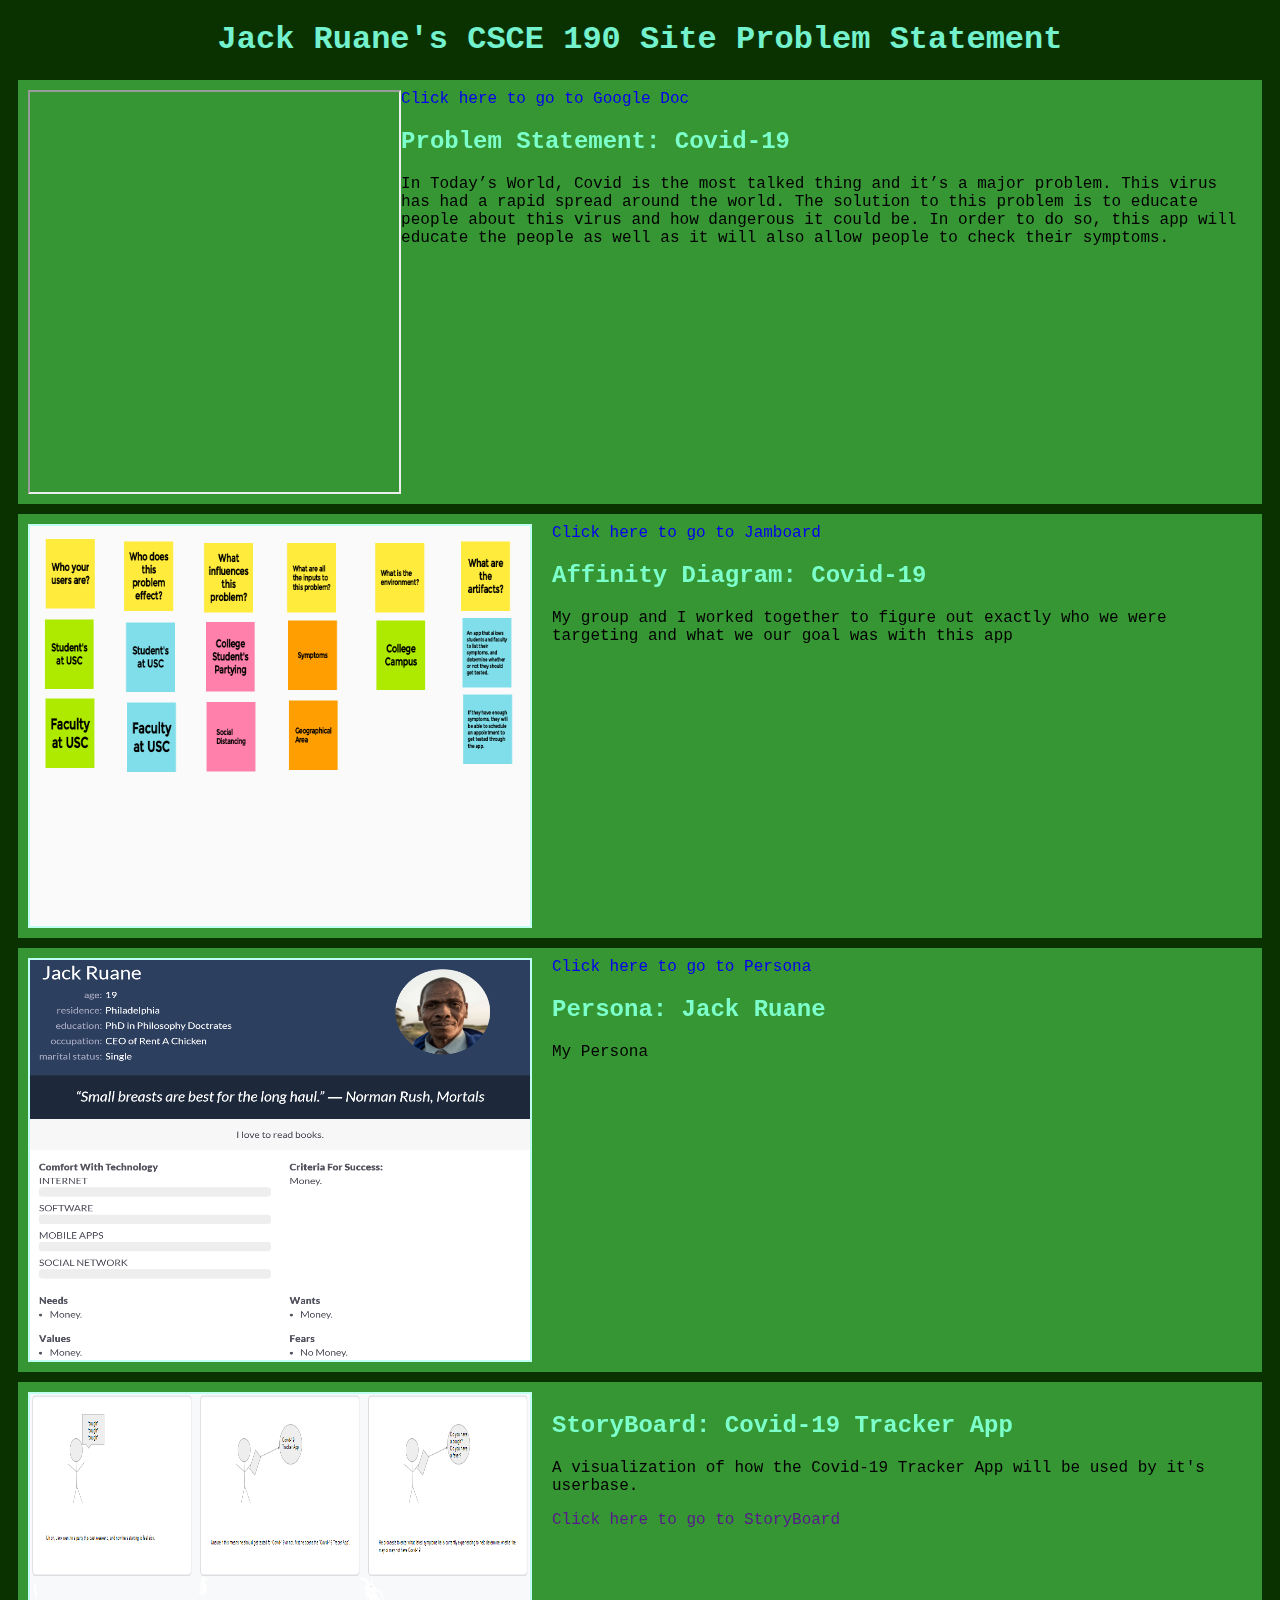
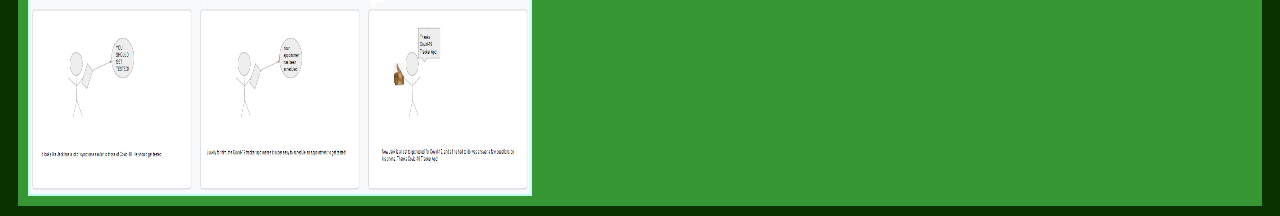
==== index.html @ 800dbe91 "Add files via upload" ====
<!DOCTYPE html>
<html>
    <head>
        <title> CSCE 190: Jack Ruane</title>
        <link rel="stylesheet" href="styles.css">
        <body>
<h1>Jack Ruane's CSCE 190 Site Problem Statement</h1>

<section class="assignment">
<iframe 
src="https://docs.google.com/document/d/e/2PACX-1vQLiTi1AIl8Nca8fkiBLrXq
fr2_PcRKQBKmdDvaX18A7EhHaFo7EGAirFlQp6HzT1hSxLWTpz5vIqr5/pub?
embedded=true" width="115%" height = "400px"> </iframe>
<section class="ass-details">
<a href= "PDF/Covid-19 Tracker App Problem Statement (2).pdf" target="_blank">Click here to go to Google Doc</a>
<h2>Problem Statement: Covid-19</h2>
<p>In Today’s World, Covid is the most talked thing and it’s a major problem. This virus has had a rapid spread around the world. The solution to this problem is to educate people about this virus and how dangerous it could be. In order to do so, this app will educate the people as well as it will also allow people to check their symptoms. </p>
    </section>
</section>

<section class="assignment">
<img src="Images/COVID-19 Tracker - USC 1.png" width="100%" height="400px">
<section class="ass-details">
<a href= "PDF/COVID-19 Tracker - USC.pdf" target="_blank"> Click here to go to Jamboard</a>
<h2>Affinity Diagram: Covid-19</h2>
<p>My group and I worked together to figure out exactly who we were targeting and what we our goal was with this app</p>
    </section>
</section>

<section class="assignment">
<img src ="Images/persona pic.PNG" width = "100%" height ="400px">
<section class="ass-details">
<a href = "PDF/Persona.pdf" target = "_blank"> Click here to go to Persona</a>
<h2>Persona: Jack Ruane</h2>
<P>My Persona</P>
    </section>
</section>
<section class="assignment">
    <img src ="Images/pic 4 storyboard.PNG" width = "100%" height ="400px">
    <section class="ass-details">
    <h2>StoryBoard: Covid-19 Tracker App</h2>
    <P>A visualization of how the Covid-19 Tracker App will be used by it's userbase.</P>
    <a href = "" target = "_blank"> Click here to go to StoryBoard</a>
        </section>
    </section>

        </body>
    </head>
</html>
---- styles.css ----
body{
    background:#0A3200;
    font-family:'Courier New', Courier, monospace;
}

.assignment{
    background:#379634;
    display:flex;
    margin:10px;
    padding:10px;
}

.assignment img{
    width:500px;
    background:#379634;
    border: 2px solid #BFFFF1;
    margin-right: 20px;
}

h1{
    color:#74F2CE;
    text-align:center;
}

h2{
    color:#7CFFCB;

}

a{
text-decoration:none; 
}
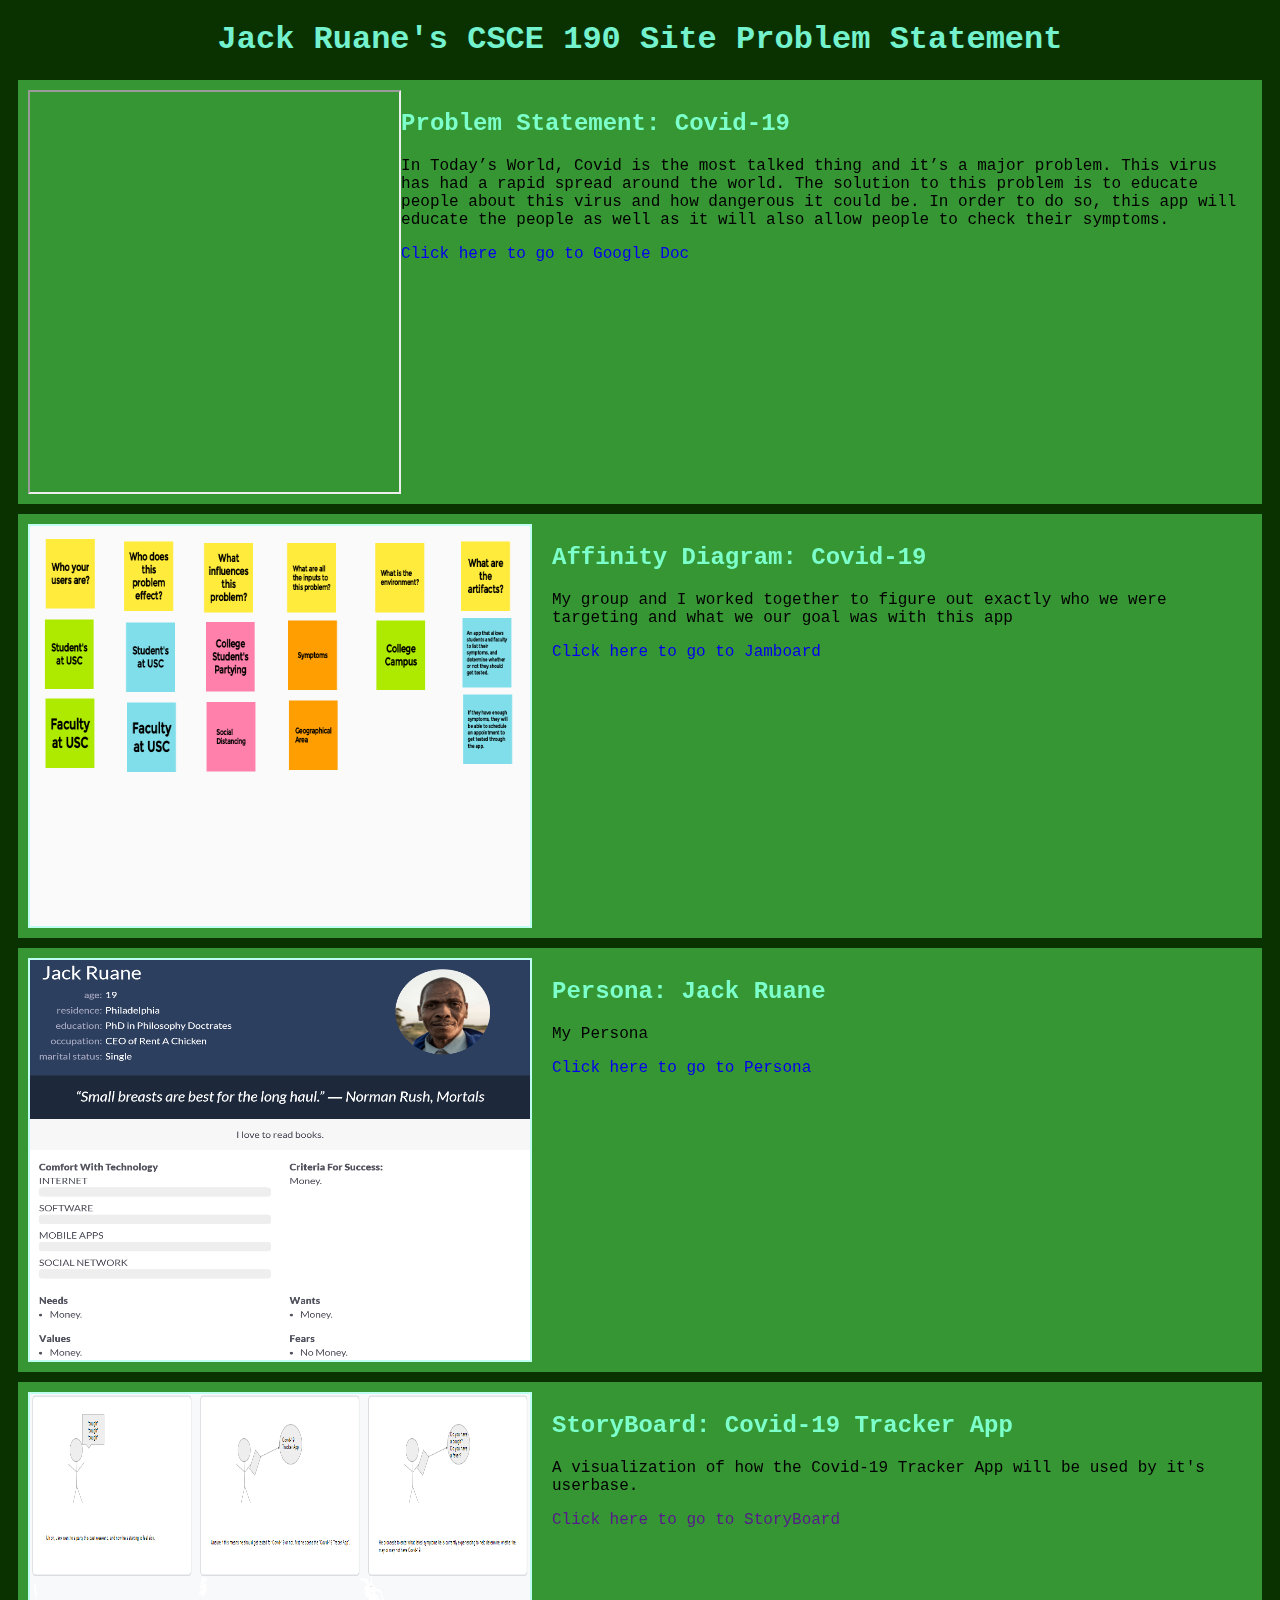
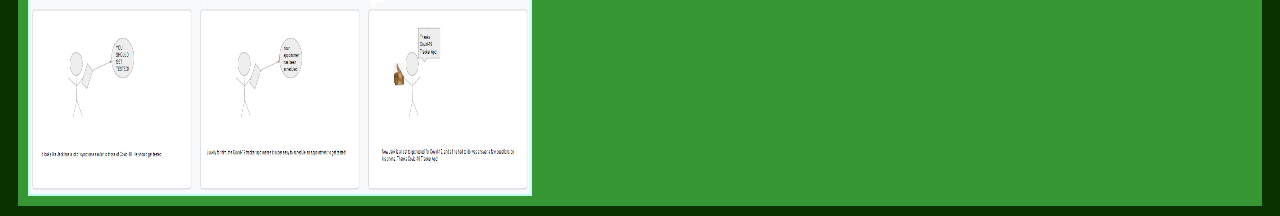
==== commit 93900636: "Add files via upload" ====
--- a/index.html
+++ b/index.html
@@ -12,27 +12,27 @@
 fr2_PcRKQBKmdDvaX18A7EhHaFo7EGAirFlQp6HzT1hSxLWTpz5vIqr5/pub?
 embedded=true" width="115%" height = "400px"> </iframe>
 <section class="ass-details">
-<a href= "PDF/Covid-19 Tracker App Problem Statement (2).pdf" target="_blank">Click here to go to Google Doc</a>
 <h2>Problem Statement: Covid-19</h2>
 <p>In Today’s World, Covid is the most talked thing and it’s a major problem. This virus has had a rapid spread around the world. The solution to this problem is to educate people about this virus and how dangerous it could be. In order to do so, this app will educate the people as well as it will also allow people to check their symptoms. </p>
+<a href= "PDF/Covid-19 Tracker App Problem Statement (2).pdf" target="_blank">Click here to go to Google Doc</a>
     </section>
 </section>
 
 <section class="assignment">
 <img src="Images/COVID-19 Tracker - USC 1.png" width="100%" height="400px">
 <section class="ass-details">
-<a href= "PDF/COVID-19 Tracker - USC.pdf" target="_blank"> Click here to go to Jamboard</a>
 <h2>Affinity Diagram: Covid-19</h2>
 <p>My group and I worked together to figure out exactly who we were targeting and what we our goal was with this app</p>
+<a href= "PDF/COVID-19 Tracker - USC.pdf" target="_blank"> Click here to go to Jamboard</a>
     </section>
 </section>
 
 <section class="assignment">
 <img src ="Images/persona pic.PNG" width = "100%" height ="400px">
 <section class="ass-details">
-<a href = "PDF/Persona.pdf" target = "_blank"> Click here to go to Persona</a>
 <h2>Persona: Jack Ruane</h2>
 <P>My Persona</P>
+<a href = "PDF/Persona.pdf" target = "_blank"> Click here to go to Persona</a>
     </section>
 </section>
 <section class="assignment">
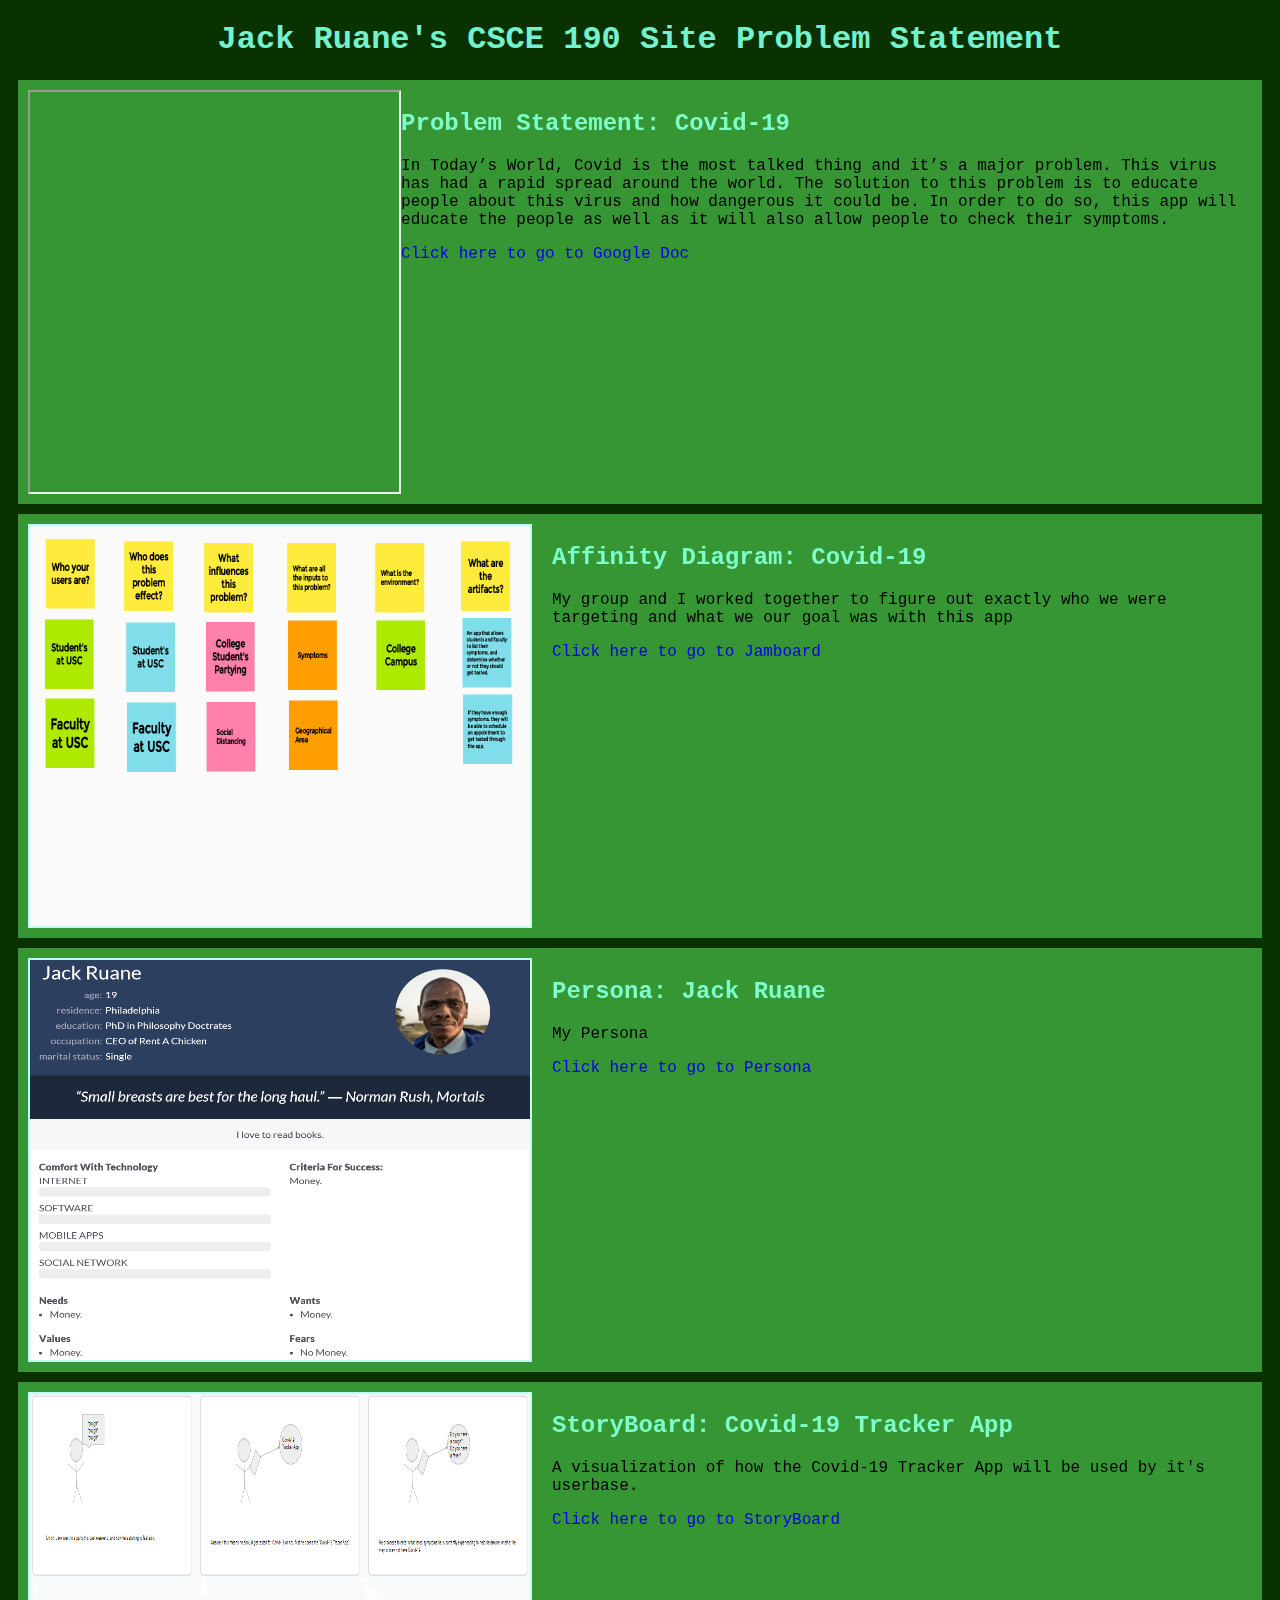
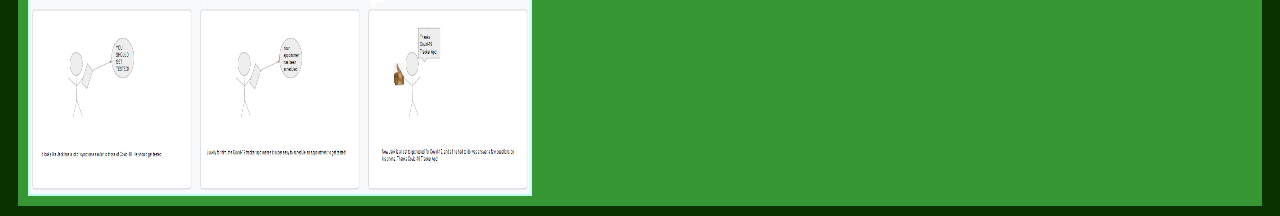
==== commit 79a33349: "Add files via upload" ====
--- a/index.html
+++ b/index.html
@@ -40,7 +40,7 @@
     <section class="ass-details">
     <h2>StoryBoard: Covid-19 Tracker App</h2>
     <P>A visualization of how the Covid-19 Tracker App will be used by it's userbase.</P>
-    <a href = "" target = "_blank"> Click here to go to StoryBoard</a>
+    <a href = "PDF/Storyboard.pdf" target = "_blank"> Click here to go to StoryBoard</a>
         </section>
     </section>
 
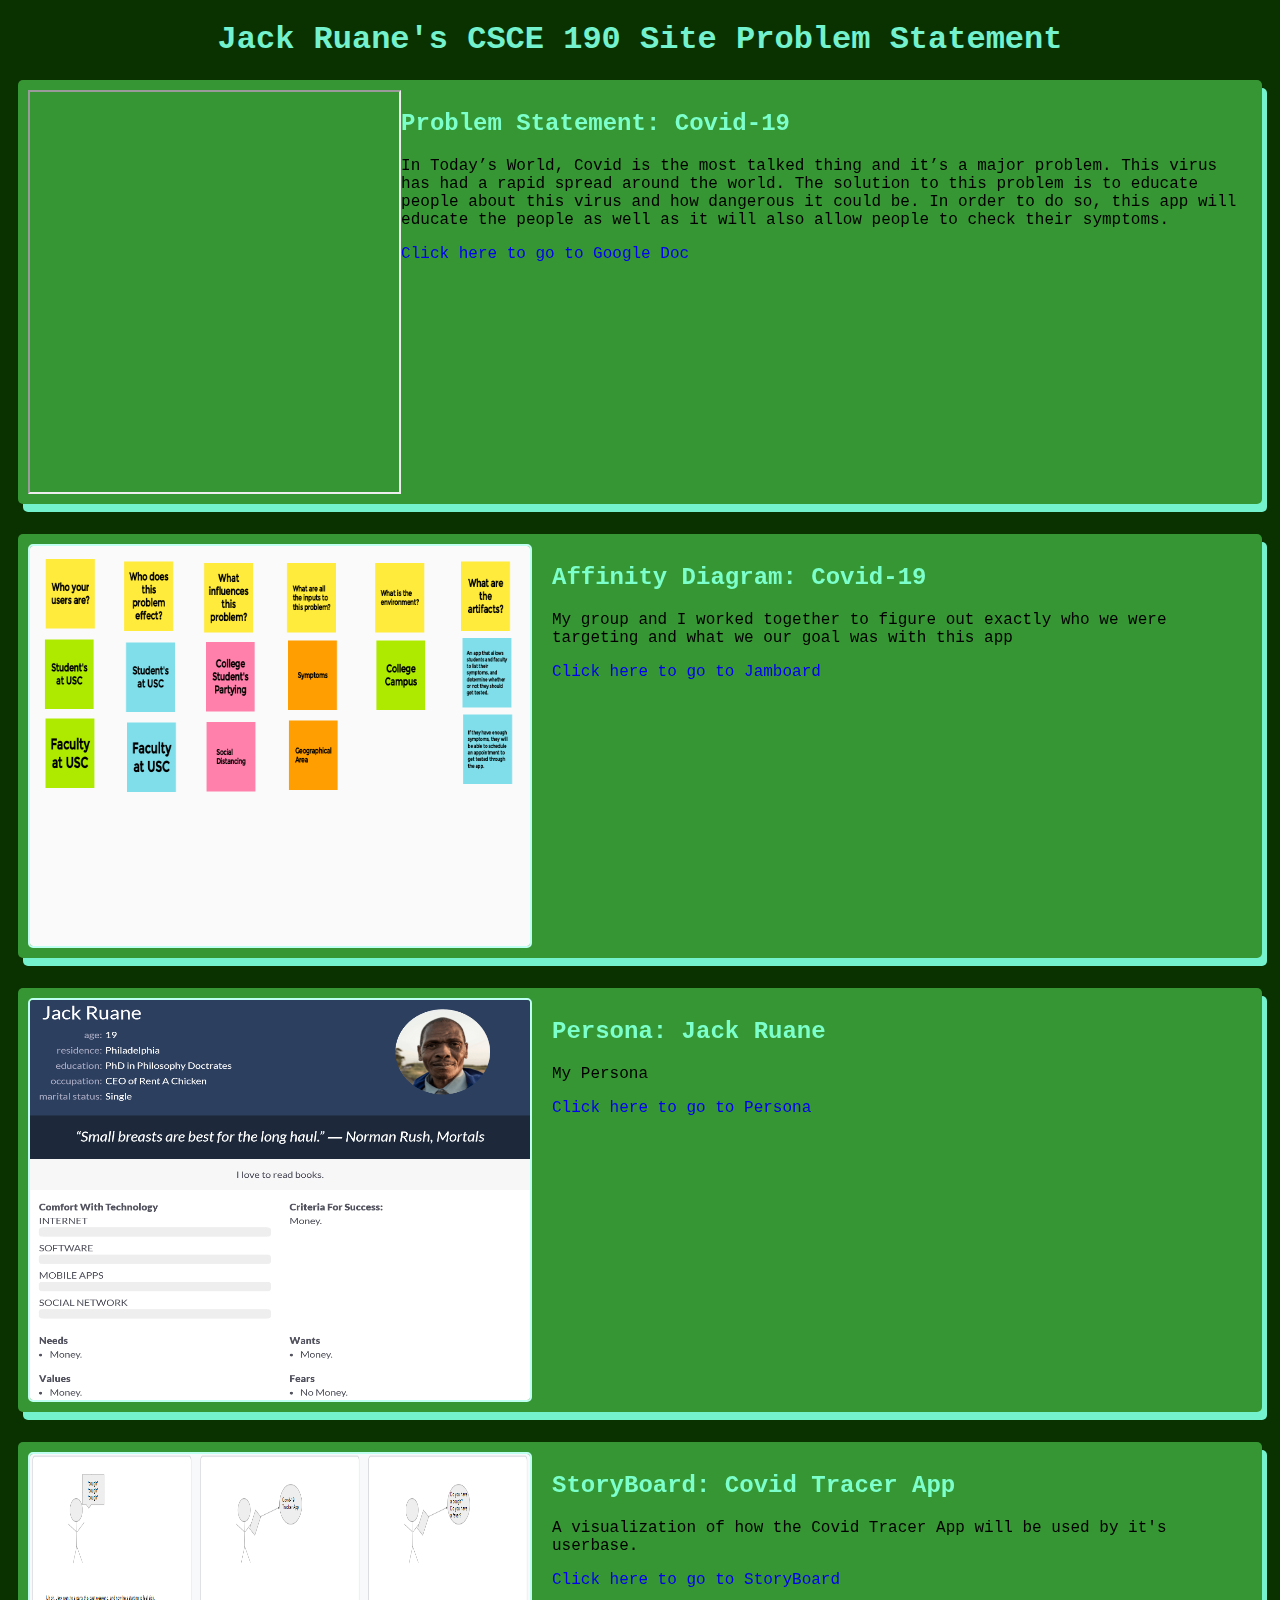
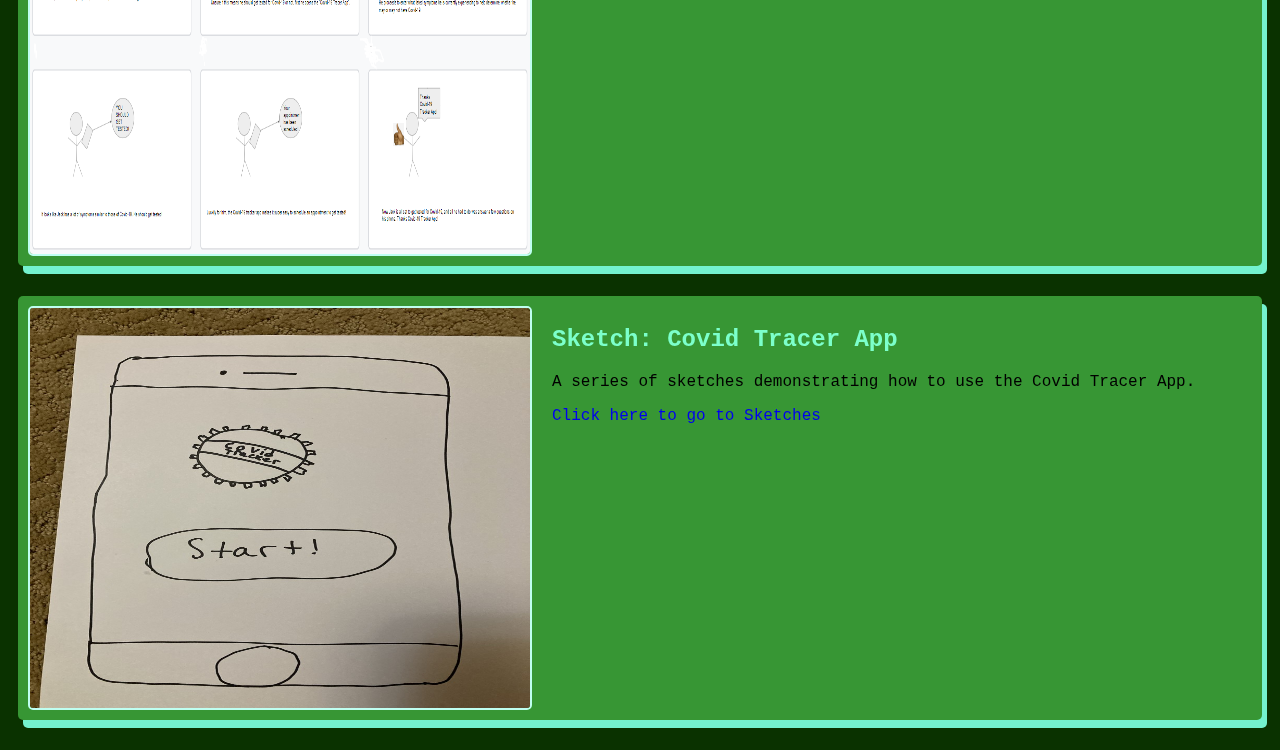
==== commit 368984c1: "Add files via upload" ====
--- a/index.html
+++ b/index.html
@@ -38,11 +38,19 @@
 <section class="assignment">
     <img src ="Images/pic 4 storyboard.PNG" width = "100%" height ="400px">
     <section class="ass-details">
-    <h2>StoryBoard: Covid-19 Tracker App</h2>
-    <P>A visualization of how the Covid-19 Tracker App will be used by it's userbase.</P>
+    <h2>StoryBoard: Covid Tracer App</h2>
+    <P>A visualization of how the Covid Tracer App will be used by it's userbase.</P>
     <a href = "PDF/Storyboard.pdf" target = "_blank"> Click here to go to StoryBoard</a>
         </section>
     </section>
+    <section class="assignment">
+        <img src ="Images/sketch pic.jpg" width = "100%" height ="400px">
+        <section class="ass-details">
+        <h2>Sketch: Covid Tracer App</h2>
+        <P>A series of sketches demonstrating how to use the Covid Tracer App.</P>
+        <a href = "PDF/" target = "_blank"> Click here to go to Sketches</a>
+            </section>
+        </section>
 
         </body>
     </head>
--- a/styles.css
+++ b/styles.css
@@ -7,7 +7,10 @@
     background:#379634;
     display:flex;
     margin:10px;
+    margin-bottom: 30px;
     padding:10px;
+    border-radius:5px;
+    box-shadow: 5px 8px #74F2CE;
 }
 
 .assignment img{
@@ -15,6 +18,7 @@
     background:#379634;
     border: 2px solid #BFFFF1;
     margin-right: 20px;
+    border-radius:5px;
 }
 
 h1{
@@ -27,6 +31,11 @@
 
 }
 
+.assignment h2:hover {
+    color:blue;
+}
+
 a{
 text-decoration:none; 
 }
+
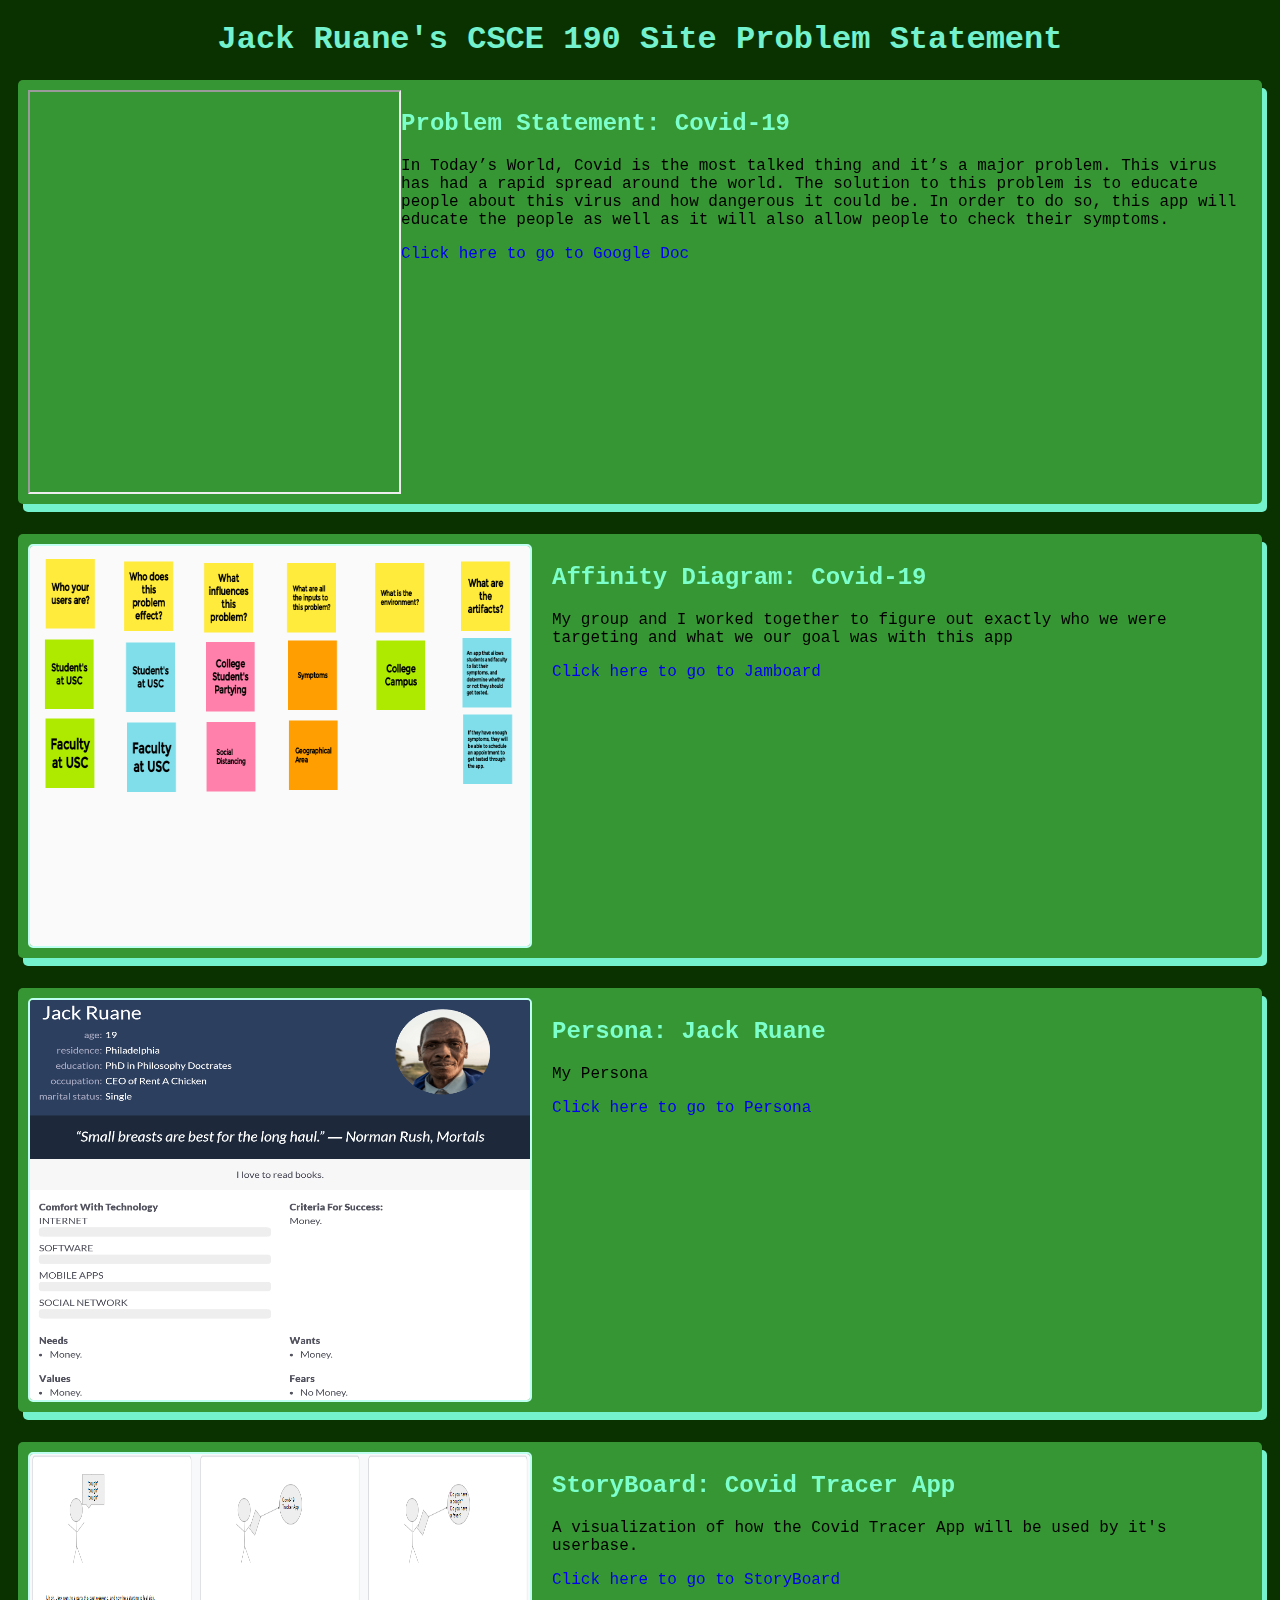
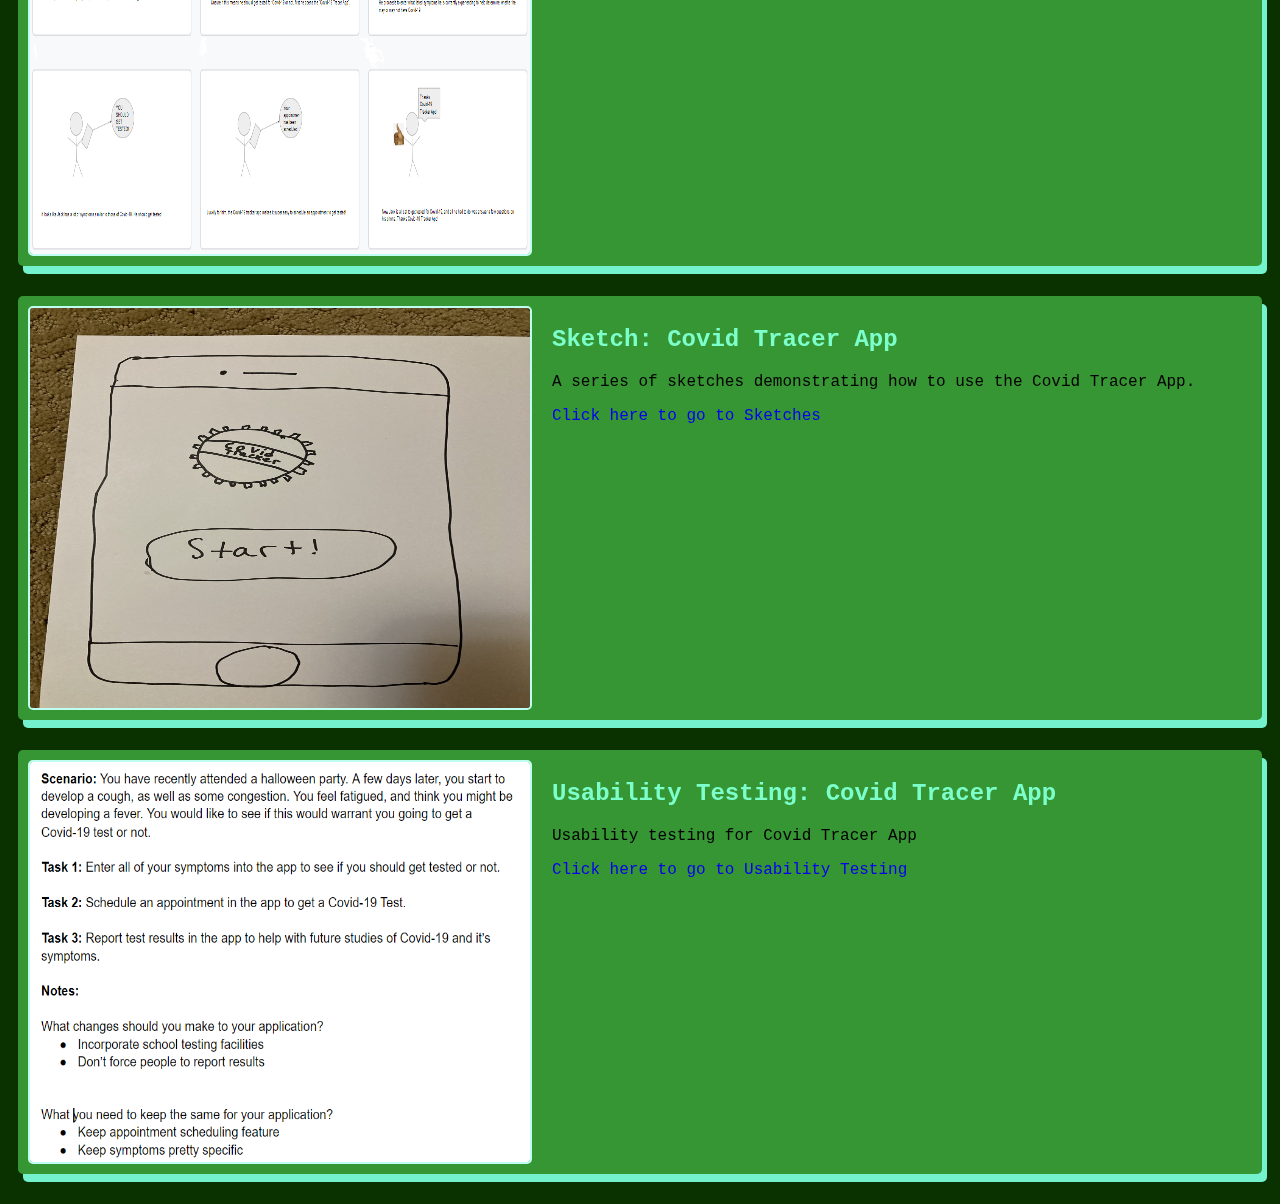
==== commit f1c02acf: "Add files via upload" ====
--- a/index.html
+++ b/index.html
@@ -48,9 +48,17 @@
         <section class="ass-details">
         <h2>Sketch: Covid Tracer App</h2>
         <P>A series of sketches demonstrating how to use the Covid Tracer App.</P>
-        <a href = "PDF/" target = "_blank"> Click here to go to Sketches</a>
+        <a href = "PDF/Sketch.pdf" target = "_blank"> Click here to go to Sketches</a>
             </section>
         </section>
+        <section class="assignment">
+            <img src ="Images/scenaria.PNG" width = "100%" height ="400px">
+            <section class="ass-details">
+            <h2>Usability Testing: Covid Tracer App</h2>
+            <P>Usability testing for Covid Tracer App</P>
+            <a href = "PDF/SCenaria .pdf" target = "_blank"> Click here to go to Usability Testing</a>
+                </section>
+            </section>
 
         </body>
     </head>
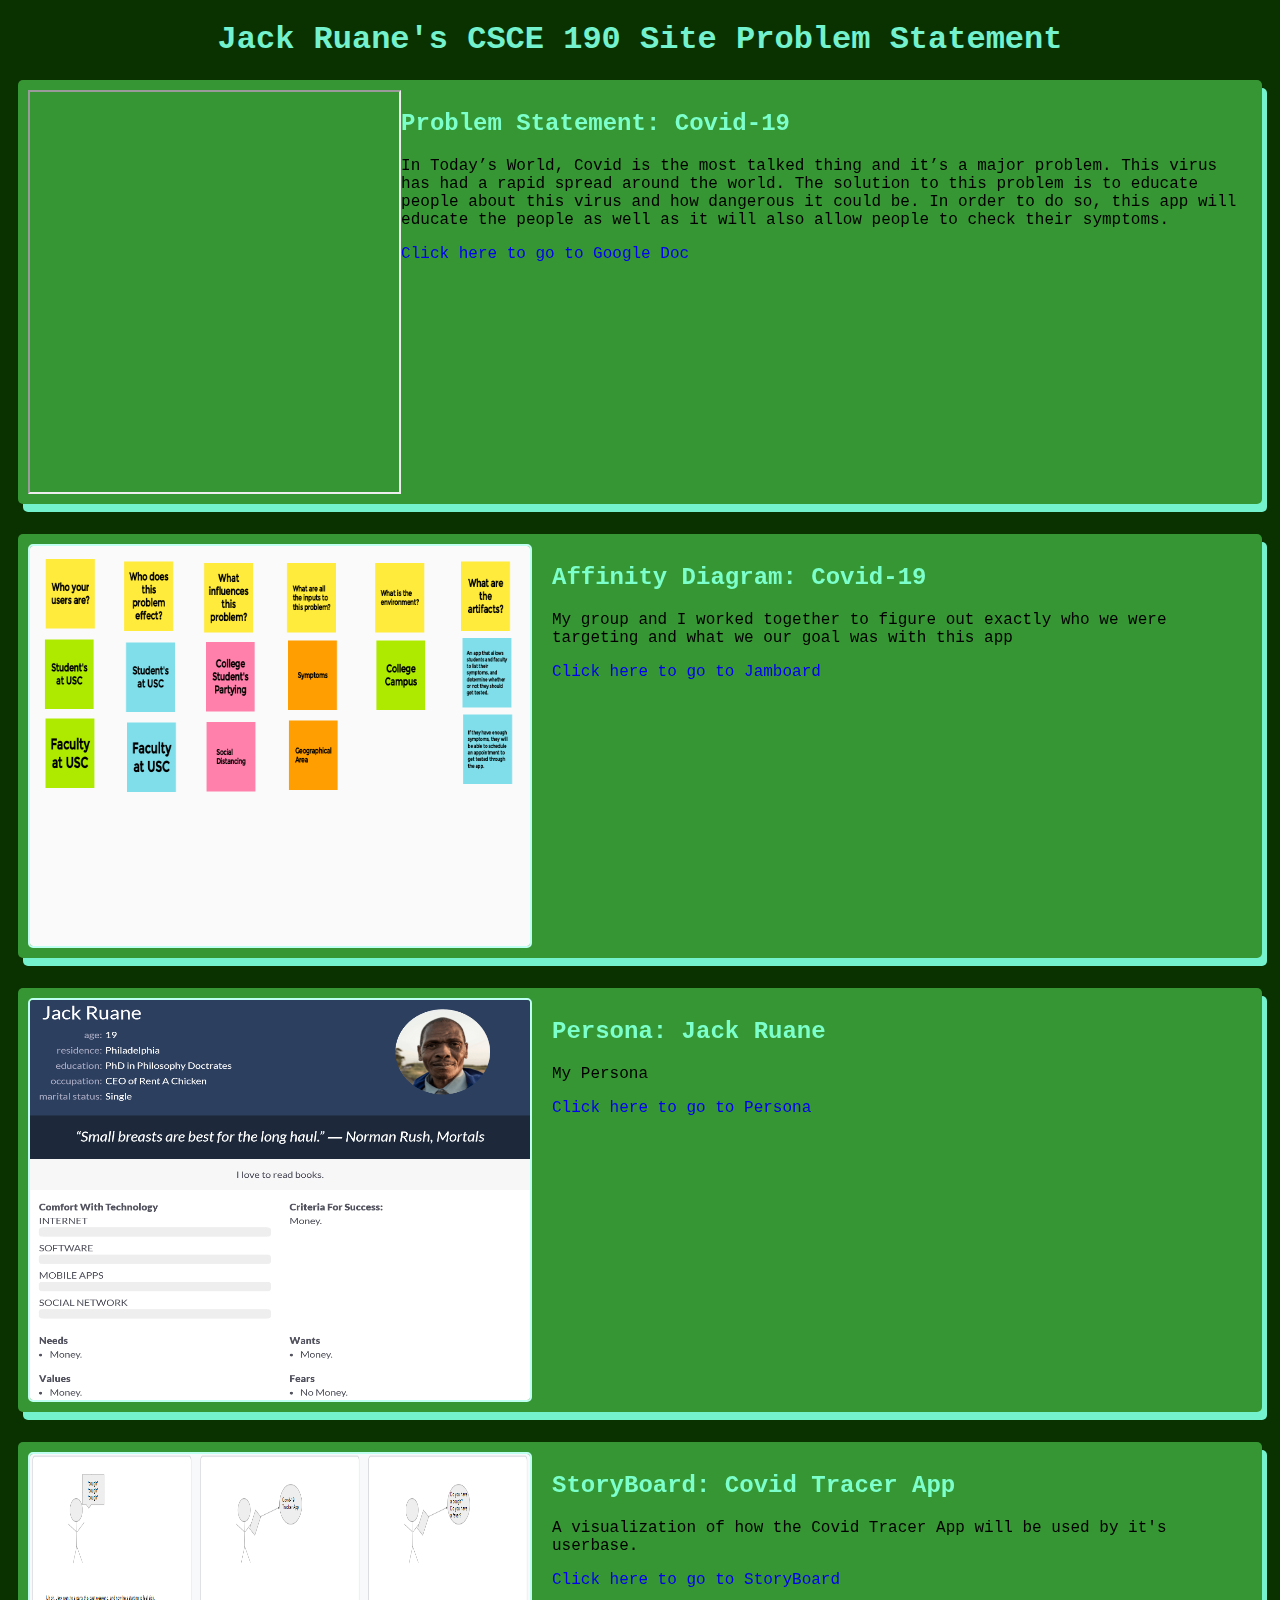
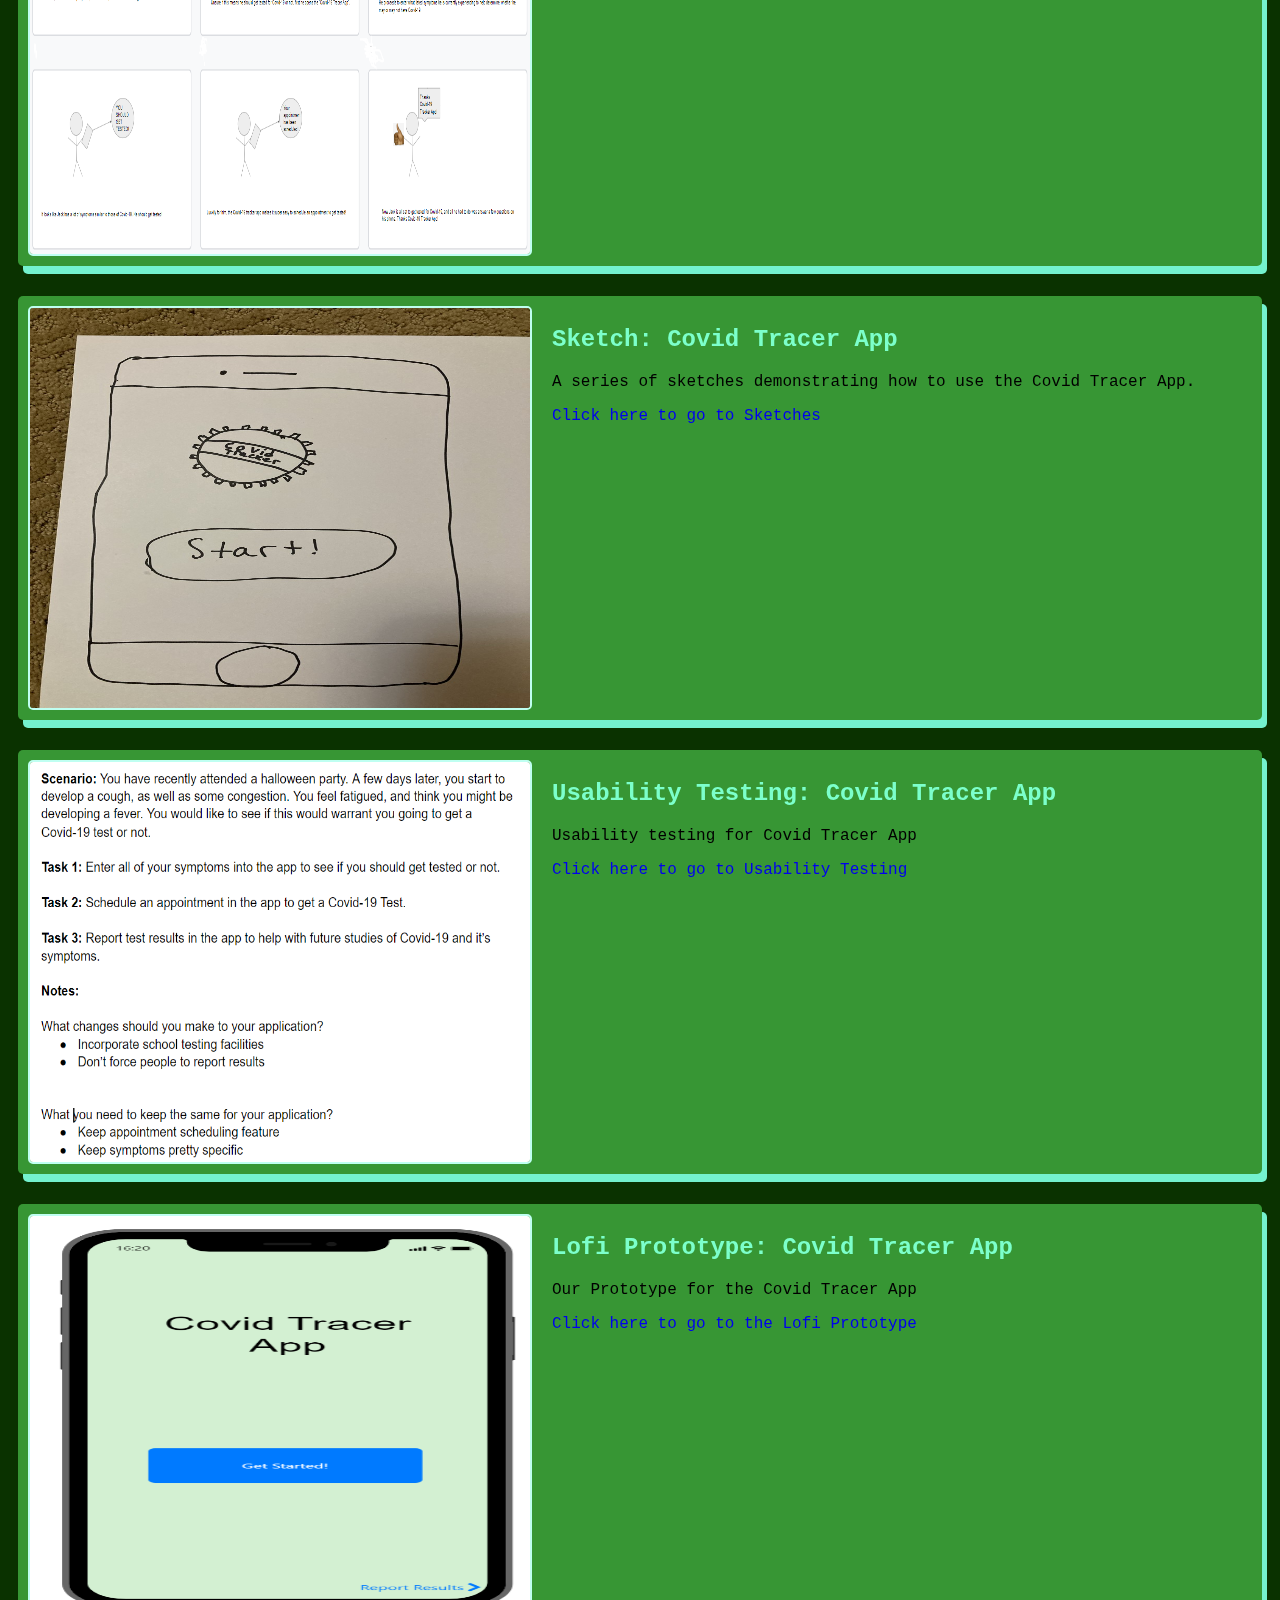
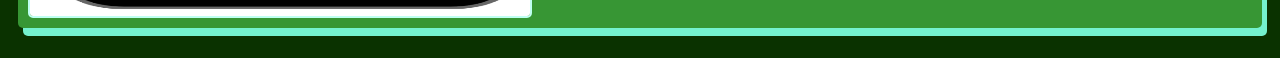
==== commit c7dc1cb1: "Add files via upload" ====
--- a/index.html
+++ b/index.html
@@ -59,6 +59,15 @@
             <a href = "PDF/SCenaria .pdf" target = "_blank"> Click here to go to Usability Testing</a>
                 </section>
             </section>
+            <section class="assignment">
+                <img src ="Images/lofi.PNG" width = "100%" height ="400px">
+                <section class="ass-details">
+                <h2>Lofi Prototype: Covid Tracer App</h2>
+                <P>Our Prototype for the Covid Tracer App</P>
+                <a href = "PDF/Lofi Prototype/index.html" target = "_blank"> Click here to go to the Lofi Prototype</a>
+                    </section>
+                </section>
+    
 
         </body>
     </head>
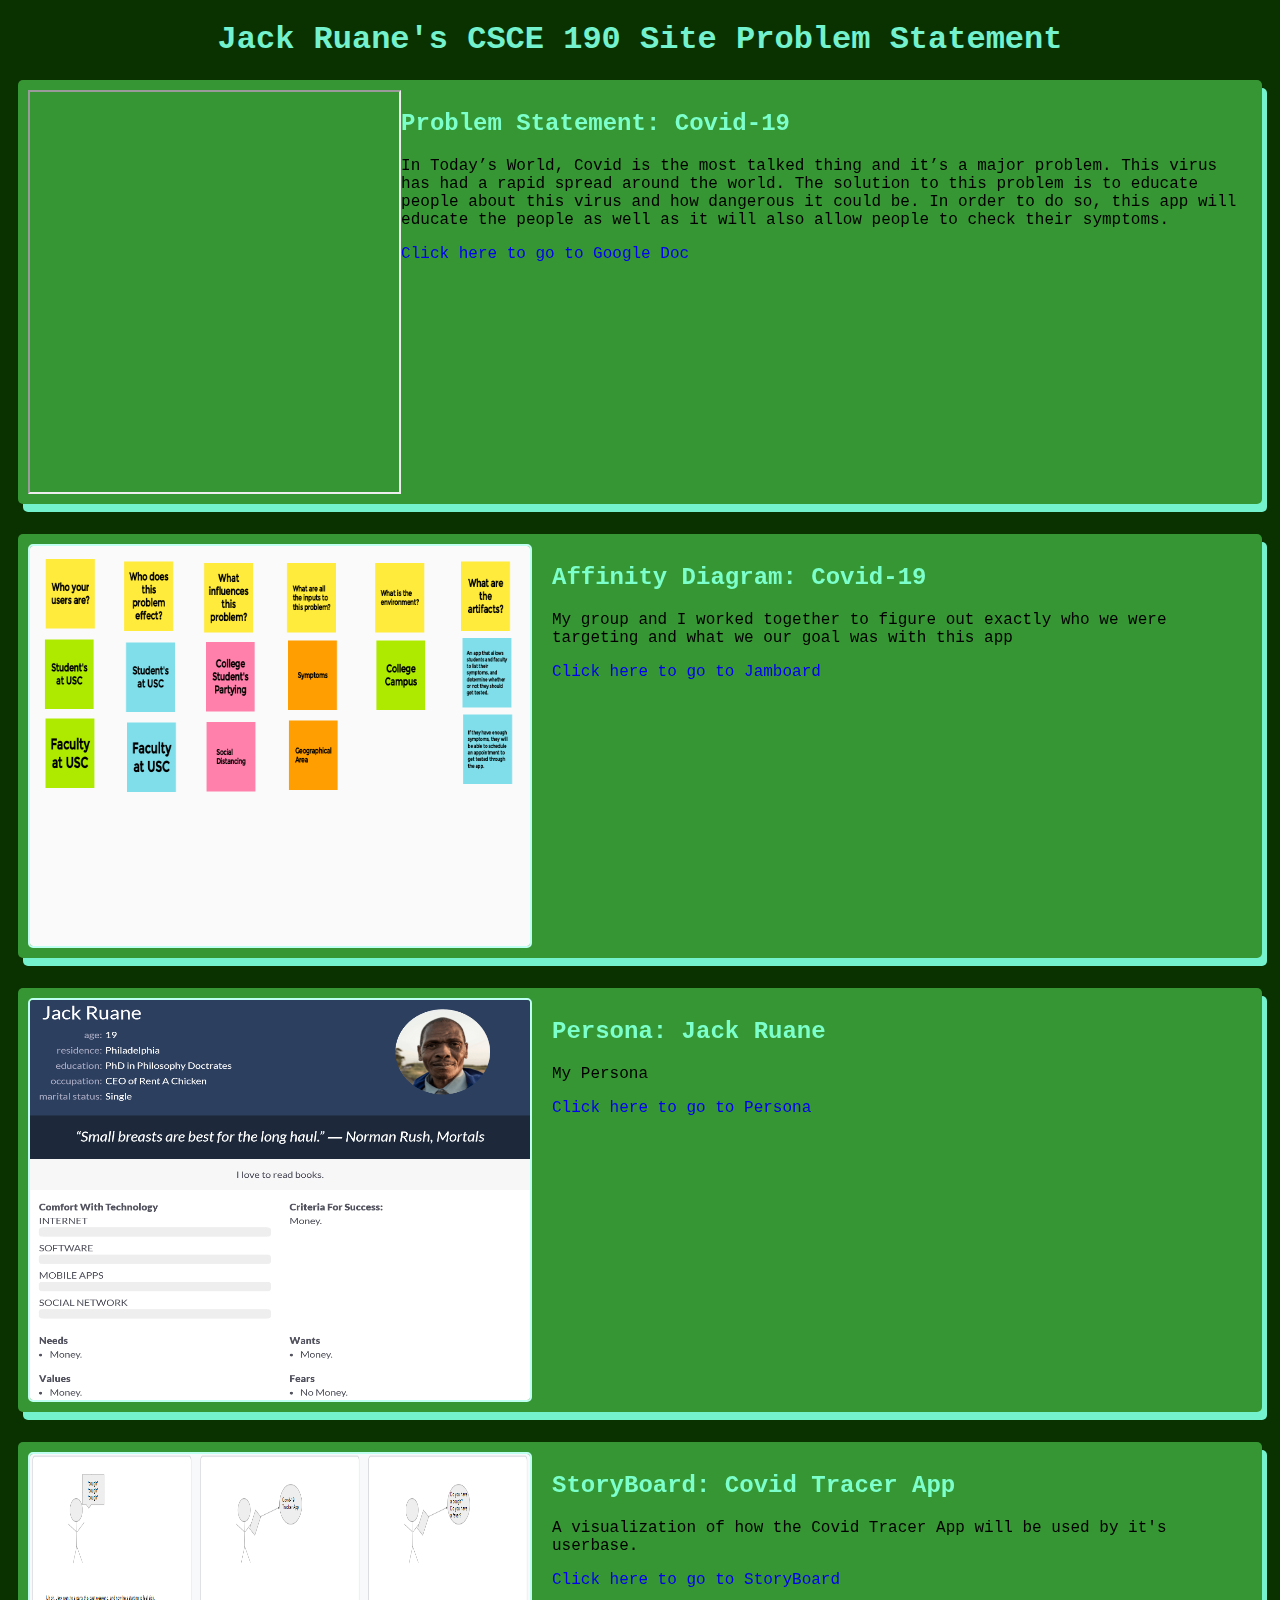
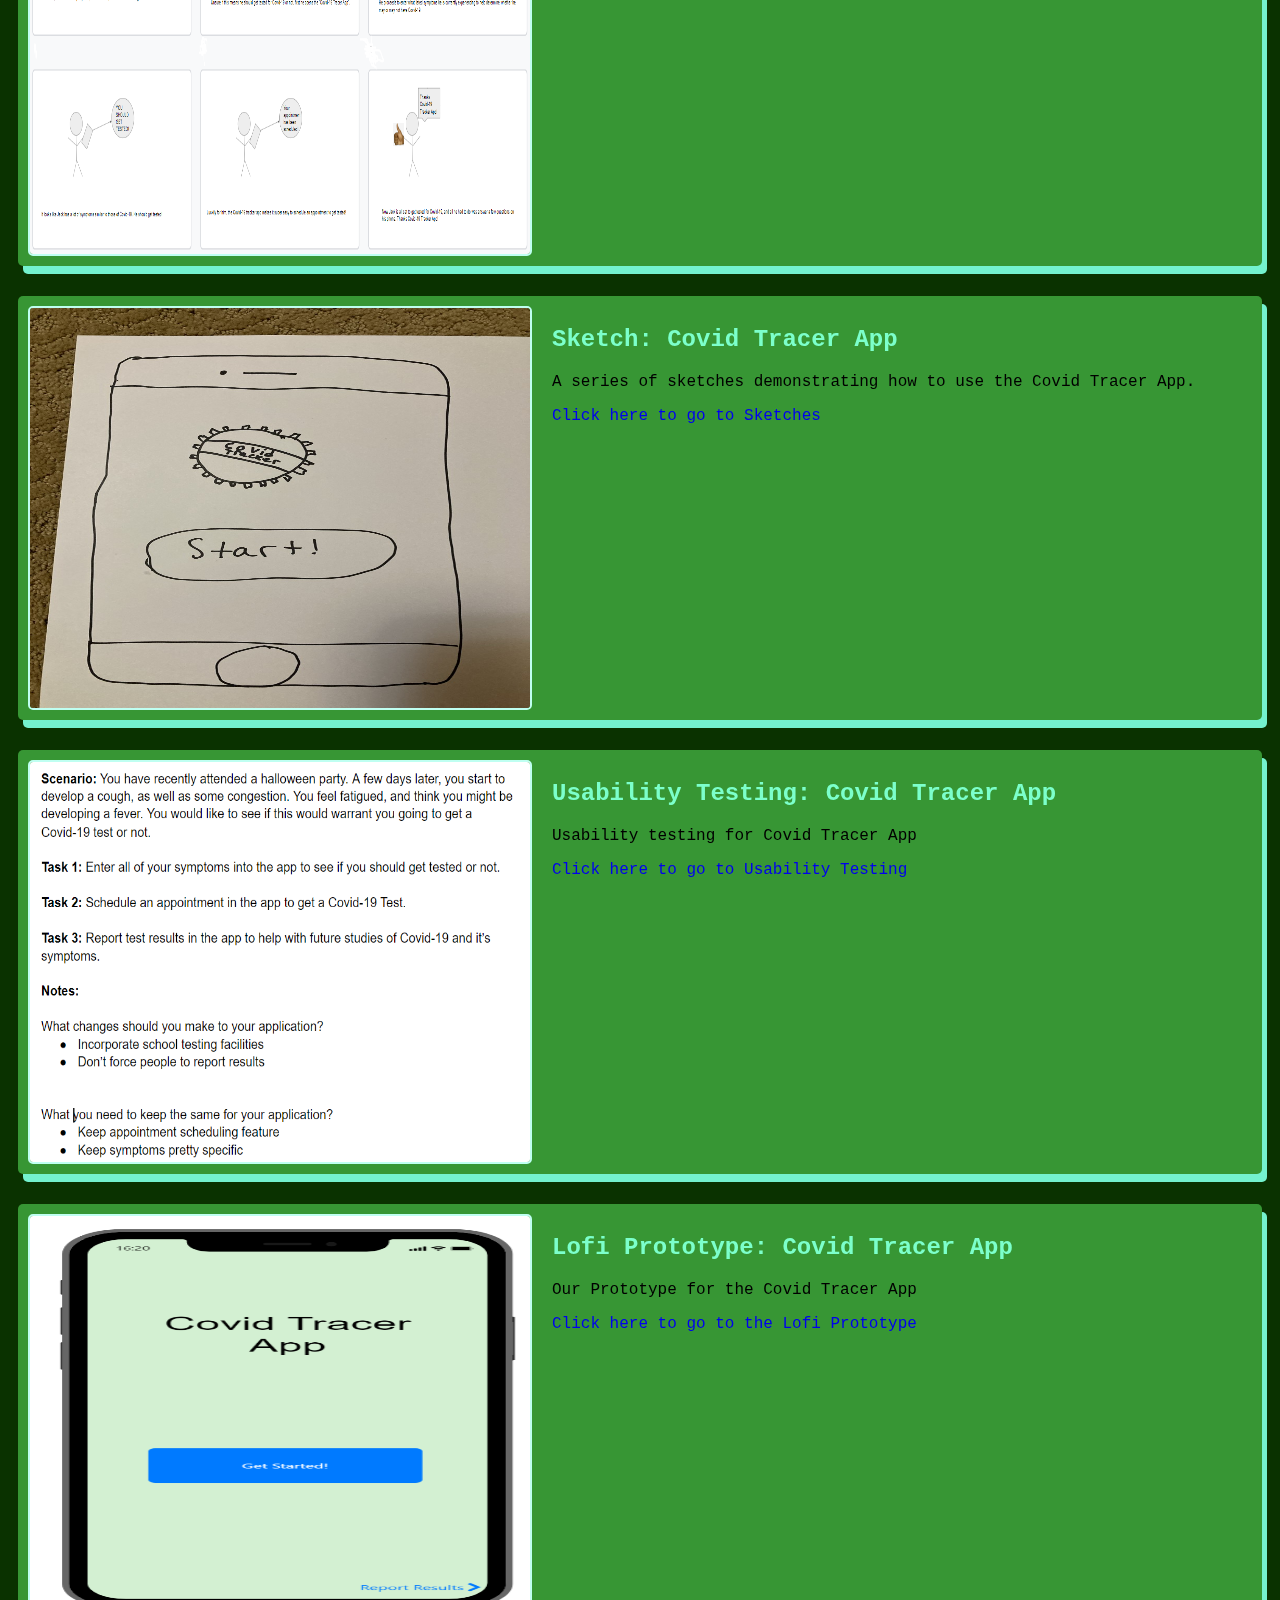
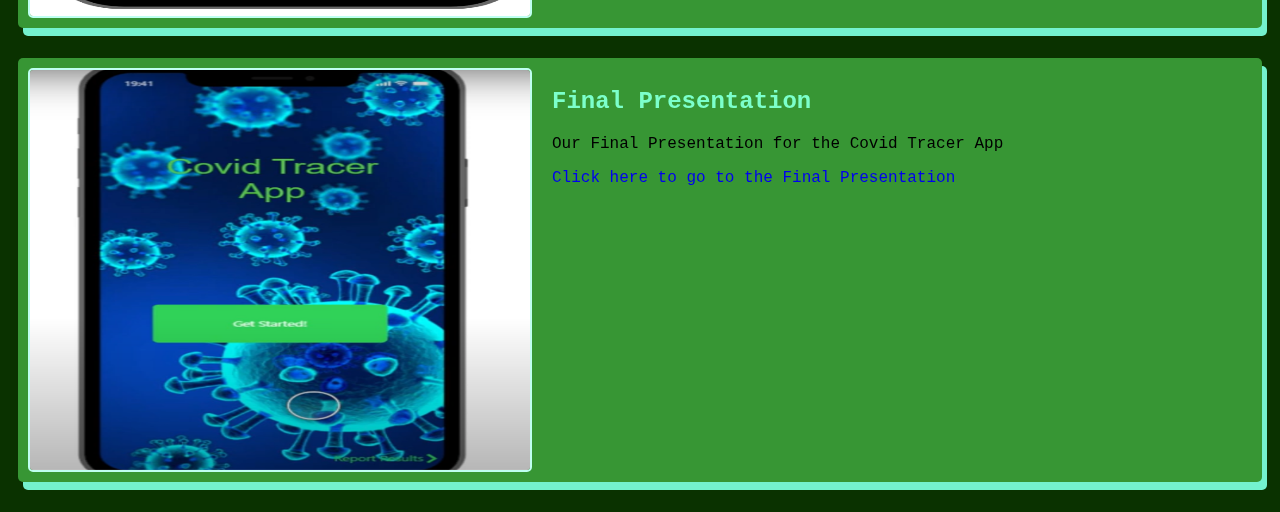
==== commit 51e78369: "Add files via upload" ====
--- a/index.html
+++ b/index.html
@@ -67,6 +67,14 @@
                 <a href = "PDF/Lofi Prototype/index.html" target = "_blank"> Click here to go to the Lofi Prototype</a>
                     </section>
                 </section>
+         <section class="assignment">
+                <img src ="Images/final.PNG" width = "100%" height ="400px">
+                <section class="ass-details">
+                <h2>Final Presentation</h2>
+                <P>Our Final Presentation for the Covid Tracer App</P>
+                <a href = "https://www.youtube.com/watch?v=RA_UXYQWRRs" target = "_blank"> Click here to go to the Final Presentation</a>
+                    </section>
+                </section>        
     
 
         </body>
